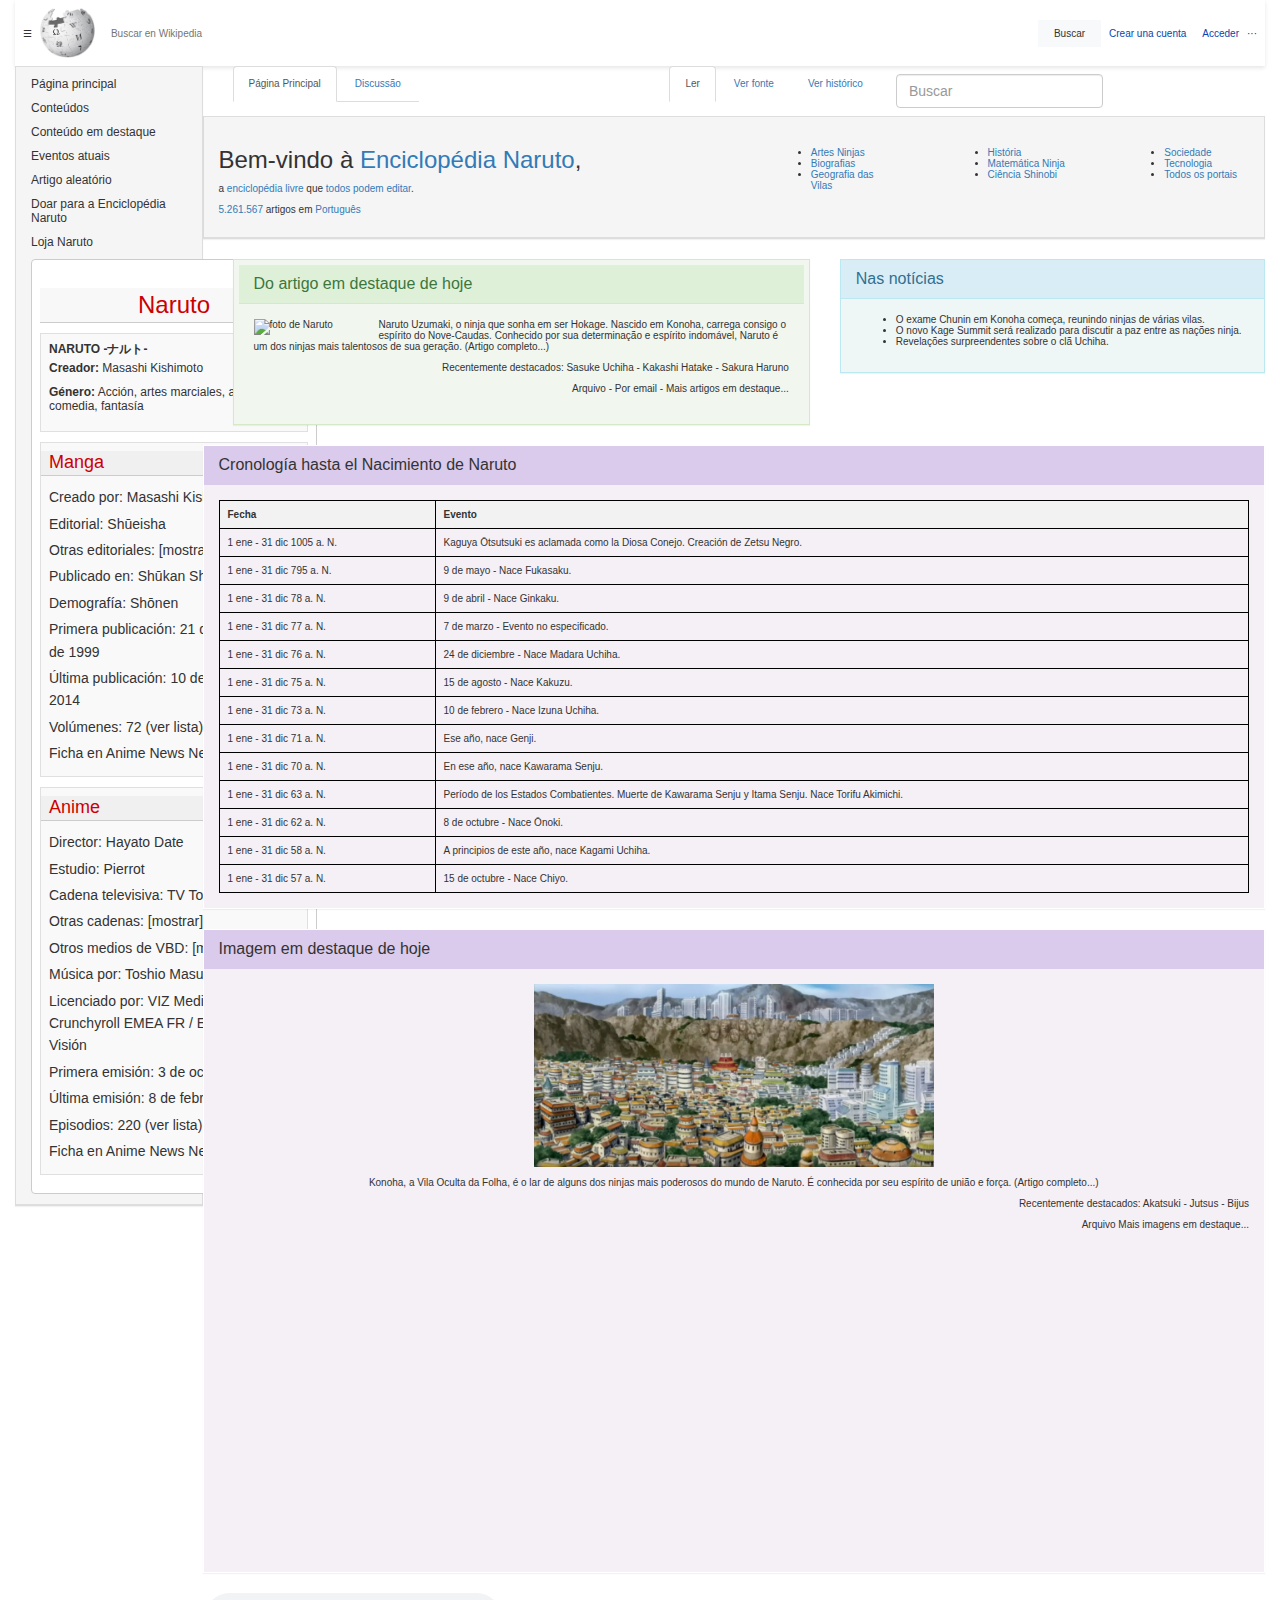
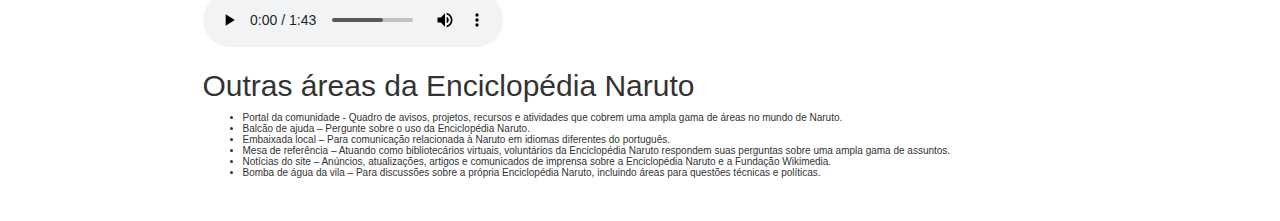
==== paginaPrincipal.html @ dc3c3971 "Clone Wikipedia" ====
<!DOCTYPE html>
<html>

<head>
  <link href="css/bootstrap.css" rel="stylesheet" type="text/css">
  <link href="css/styles.css" rel="stylesheet" type="text/css">
  <title>Enciclopédia Naruto</title>
</head>

<body>

  <div class="container">
    <header>
      <div class="menu">☰</div>
      <img src="img\wikipediaLogo.png" alt="Wikipedia" class="logo">
      <input type="search" class="search-input" placeholder="Buscar en Wikipedia">
      <button class="search-button">Buscar</button>
      <nav>
        <a href="#" class="create-account">Crear una cuenta</a>
        <a href="#" class="login">Acceder</a>
        <div class="more-options">···</div>
      </nav>
    </header>

    <div class="sidebar">
      <div class="panel panel-default">
        <div class="panel-body panel-heading">

          <p>Página principal</p>
          <p>Conteúdos</p>
          <p>Conteúdo em destaque</p>
          <p>Eventos atuais</p>
          <p>Artigo aleatório</p>
          <p>Doar para a Enciclopédia Naruto</p>
          <p>Loja Naruto</p>
          <div class="info-box">
            <h1 class="info-title">Naruto</h1>
            <div class="info-content">
              <p class="info-name">NARUTO -ナルト-</p>
              <p><strong>Creador:</strong> Masashi Kishimoto</p>
              <p><strong>Género:</strong> Acción, artes marciales, aventura, comedia, fantasía</p>
            </div>
            <div class="info-section">
              <h2 class="section-title">Manga</h2>
              <p><strong>Creado por:</strong> Masashi Kishimoto</p>
              <p><strong>Editorial:</strong> Shūeisha</p>
              <p><strong>Otras editoriales:</strong> [mostrar]</p>
              <p><strong>Publicado en:</strong> Shūkan Shōnen Jump</p>
              <p><strong>Demografía:</strong> Shōnen</p>
              <p><strong>Primera publicación:</strong> 21 de septiembre de 1999</p>
              <p><strong>Última publicación:</strong> 10 de noviembre de 2014</p>
              <p><strong>Volúmenes:</strong> 72 (ver lista)</p>
              <p><strong>Ficha en Anime News Network</strong></p>
            </div>
            <div class="info-section">
              <h2 class="section-title">Anime</h2>
              <p><strong>Director:</strong> Hayato Date</p>
              <p><strong>Estudio:</strong> Pierrot</p>
              <p><strong>Cadena televisiva:</strong> TV Tokyo</p>
              <p><strong>Otras cadenas:</strong> [mostrar]</p>
              <p><strong>Otros medios de VBD:</strong> [mostrar]</p>
              <p><strong>Música por:</strong> Toshio Masuda</p>
              <p><strong>Licenciado por:</strong> VIZ Media US / LA, Crunchyroll EMEA FR / EUP, Selecta Visión</p>
              <p><strong>Primera emisión:</strong> 3 de octubre de 2002</p>
              <p><strong>Última emisión:</strong> 8 de febrero de 2007</p>
              <p><strong>Episodios:</strong> 220 (ver lista)</p>
              <p><strong>Ficha en Anime News Network</strong></p>
            </div>
          </div>

        </div>
      </div>
    </div>

    <div class="float">
      <div class="row navrow">
        <div class="col-md-10">
          <ul class="nav nav-tabs navbar-left">
            <li role="presentation" class="active"><a href="#">Página Principal</a></li>
            <li role="presentation"><a href="#">Discussão</a></li>
          </ul>
          <ul class="nav nav-tabs navbar-right">
            <li role="presentation" class="active"><a href="#">Ler</a></li>
            <li role="presentation"><a href="#">Ver fonte</a></li>
            <li role="presentation"><a href="#">Ver histórico</a></li>
            <form class="navbar-form navbar-right">
              <div class="form-group">
                <input type="text" class="form-control" placeholder="Buscar">
              </div>
            </form>
          </ul>
        </div>
      </div>

      <div class="panel panel-default">
        <div class="panel-heading">
          <div class="row">
            <div class="col-xs-6">
              <h3>Bem-vindo à <a href="#">Enciclopédia Naruto</a>,</h3>
              <p>a <a href="#">enciclopédia livre</a> que <a href="#">todos podem editar</a>.</p>
              <p><a href="#">5.261.567</a> artigos em <a href="#">Português</a></p>
            </div>

            <div class="col-xs-2">
              <div class="title">
                <ul>
                  <li><a href="#">Artes Ninjas<a></li>
                  <li><a href="#">Biografias</a></li>
                  <li><a href="#">Geografia das Vilas</a></li>
                </ul>
              </div>
            </div>

            <div class="col-xs-2">
              <div class="title">
                <ul>
                  <li><a href="#">História</a></li>
                  <li><a href="#">Matemática Ninja</a></li>
                  <li><a href="#">Ciência Shinobi</a></li>
                </ul>
              </div>
            </div>

            <div class="col-xs-2">
              <div class="title">
                <ul>
                  <li><a href="#">Sociedade</a></li>
                  <li><a href="#">Tecnologia</a></li>
                  <li><a href="#">Todos os portais</a></li>
                </ul>
              </div>
            </div>
          </div>
        </div>
      </div>

      <!-- Sección del artículo destacado -->
      <div class="row">
        <div class="col-xs-7">
          <div class="panel panel-success panel-lightgreen">
            <div class="panel-heading">
              <div class="panel-title">
                Do artigo em destaque de hoje
              </div>
            </div>
            <div class="panel-body bg-success">
              <img class="floatleft" src="https://freight.cargo.site/w/1080/i/e995cdbeeaf928355de6243e6ec309e640589e2f8b2e5cbe0e7f4bc4f0284a2a/naruto_walk_GIF.gif" alt="foto de Naruto">
              <p>Naruto Uzumaki, o ninja que sonha em ser Hokage. Nascido em Konoha, carrega consigo o espírito do
                Nove-Caudas. Conhecido por sua determinação e espírito indomável, Naruto é um dos ninjas mais talentosos
                de sua geração. (Artigo completo...)</p>
              <p class="alignright">Recentemente destacados: Sasuke Uchiha - Kakashi Hatake - Sakura Haruno</p>
              <p class="alignright">Arquivo - Por email - Mais artigos em destaque...</p>
            </div>
          </div>
        </div>

        <!-- Sección de noticias -->
        <div class="col-xs-5">
          <div class="panel panel-info">
            <div class="panel-heading panel-title">
              Nas notícias
            </div>
            <div class="panel-body lightblue">
              <ul>
                <li>O exame Chunin em Konoha começa, reunindo ninjas de várias vilas.</li>
                <li>O novo Kage Summit será realizado para discutir a paz entre as nações ninja.</li>
                <li>Revelações surpreendentes sobre o clã Uchiha.</li>
                <!-- Outras notícias relevantes do universo Naruto -->
              </ul>
            </div>
          </div>
        </div>
      </div>

      <!-- Seção do dia na história -->
      <div class="row">
        <div class="col-xs-12">
          <div class="panel">
            <div class="panel-heading panel-title purple">
              Cronología hasta el Nacimiento de Naruto
            </div>
            <div class="panel-body lightpurple">
              <table>
                <tr>
                  <th>Fecha</th>
                  <th>Evento</th>
                </tr>
                <tr>
                  <td>1 ene - 31 dic 1005 a. N.</td>
                  <td>Kaguya Ōtsutsuki es aclamada como la Diosa Conejo. Creación de Zetsu Negro.</td>
                </tr>
                <tr>
                  <td>1 ene - 31 dic 795 a. N.</td>
                  <td>9 de mayo - Nace Fukasaku.</td>
                </tr>
                <!-- Continuar con las demás filas -->
                <tr>
                  <td>1 ene - 31 dic 78 a. N.</td>
                  <td>9 de abril - Nace Ginkaku.</td>
                </tr>
                <tr>
                  <td>1 ene - 31 dic 77 a. N.</td>
                  <td>7 de marzo - Evento no especificado.</td>
                </tr>
                <tr>
                  <td>1 ene - 31 dic 76 a. N.</td>
                  <td>24 de diciembre - Nace Madara Uchiha.</td>
                </tr>
                <tr>
                  <td>1 ene - 31 dic 75 a. N.</td>
                  <td>15 de agosto - Nace Kakuzu.</td>
                </tr>
                <tr>
                  <td>1 ene - 31 dic 73 a. N.</td>
                  <td>10 de febrero - Nace Izuna Uchiha.</td>
                </tr>
                <tr>
                  <td>1 ene - 31 dic 71 a. N.</td>
                  <td>Ese año, nace Genji.</td>
                </tr>
                <tr>
                  <td>1 ene - 31 dic 70 a. N.</td>
                  <td>En ese año, nace Kawarama Senju.</td>
                </tr>
                <tr>
                  <td>1 ene - 31 dic 63 a. N.</td>
                  <td>Período de los Estados Combatientes. Muerte de Kawarama Senju y Itama Senju. Nace Torifu Akimichi.
                  </td>
                </tr>
                <tr>
                  <td>1 ene - 31 dic 62 a. N.</td>
                  <td>8 de octubre - Nace Ōnoki.</td>
                </tr>
                <tr>
                  <td>1 ene - 31 dic 58 a. N.</td>
                  <td>A principios de este año, nace Kagami Uchiha.</td>
                </tr>
                <tr>
                  <td>1 ene - 31 dic 57 a. N.</td>
                  <td>15 de octubre - Nace Chiyo.</td>
                </tr>
                <!-- Continuar con las demás filas hasta el final -->
              </table>

            </div>
          </div>
        </div>
      </div>

      <div class="row">
        <div class="col-xs-12">
          <div class="panel">
            <div class="panel-heading panel-title purple">
              Imagem em destaque de hoje
            </div>
            <div class="panel-body lightpurple">
              <img class="centerimg" src="img\latest.png" alt="imagem de Konoha">
              <p class="aligncenter">Konoha, a Vila Oculta da Folha, é o lar de alguns dos ninjas mais poderosos do
                mundo de Naruto. É conhecida por seu espírito de união e força. (Artigo completo...)</p>
              <p class="alignright">Recentemente destacados: Akatsuki - Jutsus - Bijus</p>
              <p class="alignright">Arquivo Mais imagens em destaque...</p>


              <iframe width="560" height="315" src="https://www.youtube.com/embed/4rRO-6sfbl8?si=t1LuWNjoPjiFy_oF" title="YouTube video player" frameborder="0" allow="accelerometer; autoplay; clipboard-write; encrypted-media; gyroscope; picture-in-picture; web-share" allowfullscreen></iframe>             
            </div>
          </div>
        </div>
      </div>

      <div class="audio-container">
        <audio id="audioPlayer" controls>
          <source src="/media/Naruto.mp3" type="audio/mpeg">
          Tu navegador no soporta el elemento de audio.
        </audio>
      </div>
      
      
      <div class="row">
        <div class="col-xs-10">
          <h2>Outras áreas da Enciclopédia Naruto</h2>
          <ul>
            <li>Portal da comunidade - Quadro de avisos, projetos, recursos e atividades que cobrem uma ampla gama de
              áreas no mundo de Naruto.</li>
            <li>Balcão de ajuda – Pergunte sobre o uso da Enciclopédia Naruto.</li>
            <li>Embaixada local – Para comunicação relacionada à Naruto em idiomas diferentes do português.</li>
            <li>Mesa de referência – Atuando como bibliotecários virtuais, voluntários da Enciclopédia Naruto respondem
              suas perguntas sobre uma ampla gama de assuntos.</li>
            <li>Notícias do site – Anúncios, atualizações, artigos e comunicados de imprensa sobre a Enciclopédia Naruto
              e a Fundação Wikimedia.</li>
            <li>Bomba de água da vila – Para discussões sobre a própria Enciclopédia Naruto, incluindo áreas para
              questões técnicas e políticas.</li>
          </ul>
        </div>
      </div>
    </div>

</html>


</div>
<br>
<br>
<br>
</body>
<script >
  document.addEventListener('DOMContentLoaded', (event) => {
  let audioPlayer = document.getElementById('audioPlayer');
  
  audioPlayer.volume = 0.02;
 
  audioPlayer.play().catch(e => {
    console.error("La reproducción automática no fue permitida por el navegador. El usuario debe iniciar la reproducción manualmente.");
  });
});

</script>
</html>
---- css/styles.css ----
.float {
  float: right;
  width: 85%;
  display: inline-block;
}

.panel {
  border-radius: 0px;
}
.panel-lightgreen {
  background-color: #f1f6ef;
  padding: 5px;
  margin-left: 30px;
}
.panel-heading {
  border-radius: 0px;
}

.sidebar {
  float: left;
  width: 15%;
  display: inline-block;
  min-height: 100%;
  position: relative;
}

.welcome {
  padding-left: 30px;
}

.sidebar img {
  width: 100%;
  padding-bottom: 30px;
}

.sidebar p {
  line-height: 14px;
  font-size: 12px;
}

.row {
  height: 100px;
}

.navrow {
  height: 50px;
  padding-left: 30px;
}

.container {
  width: 100%;
}

.title {
  float: right;
  width: 85%;
  display: inline-block;
  padding-top: 20px;
}

.purple {
  background-color: #dacaeb;
}

.lightpurple {
  background-color: #f5eff6;
}

.aligncenter {
  text-align: center;
}

.centerimg {
  display: block;
  width: 400px;
  margin: 0 auto;
  padding-bottom: 10px;
}

.moveright {
  float: right;
}

.floatleft {
  float: left;
  width: 125px;
  padding-right: 10px;
}

.floatright {
  float: right;
  padding-left: 10px;
  padding-bottom: 20px;
  text-align: left;
}

.floatright img {
  width: 100px;
}

.alignright {
  text-align: right;
}

.caption {
  float: right;
}

.bg-success {
  background-color: #f1f6ef;
}

.lightblue {
  background-color: #eff6f6;
}

.tiny {
  font-size: 10px;
  text-align: right;
}
table {
  width: 100%;
  border-collapse: collapse;
}

th,
td {
  border: 1px solid black;
  padding: 8px;
  text-align: left;
}

th {
  background-color: #f2f2f2;
}
body,
header,
nav,
div,
img,
input,
button {
  margin: 0;
  padding: 0;
  border: 0;
  font-size: 100%;
  font: inherit;
  vertical-align: baseline;
}

header {
  display: flex;
  align-items: center;
  padding: 8px;
  box-shadow: 0 2px 4px rgba(0, 0, 0, 0.1);
}

.menu {
  margin-right: 8px;
  cursor: pointer;
}

.logo {
  height: 50px;
}

.search-input {
  flex-grow: 1;
  margin: 0 8px;
  padding: 8px;
}

.search-button {
  padding: 8px 16px;
  background-color: #f8f9fa;
  cursor: pointer;
}

nav {
  display: flex;
  align-items: center;
  margin-left: auto;
}

nav a {
  margin: 0 8px;
  text-decoration: none;
  color: #0645ad;
  cursor: pointer;
}

nav .more-options {
  cursor: pointer;
}
.info-box {
  font-family: Arial, sans-serif;
  background-color: #fff;
  border: 1px solid #cccccc;
  border-radius: 4px;
  width: 286px;
  padding: 8px;
  box-sizing: border-box;
  margin: 0 auto;
}

.info-title {
  color: #cc0000;
  background-color: #f8f8f8;
  border-bottom: 1px solid #cccccc;
  padding: 4px 8px;
  text-align: center;
  font-size: 24px;
  margin-bottom: 10px;
}

.info-content,
.info-section {
  background-color: #f9f9f9;
  border: 1px solid #e0e0e0;
  padding: 8px;
  margin-bottom: 10px;
}

.info-name {
  font-weight: bold;
  color: #333;
  margin-bottom: 5px;
}

.section-title {
  color: #cc0000;
  padding: 2px 8px;
  margin: 0 -8px 10px -8px;
  font-size: 18px;
  background-color: #f0f0f0;
  border-bottom: 1px solid #cccccc;
}

.info-section p {
  margin: 4px 0;
  font-size: 14px;
  line-height: 1.6;
}

.info-section strong {
  color: #333;
  font-weight: normal;
}

strong {
  color: #333;
  font-weight: bold;
}
.audio-container {
  width: 100%;
  
}
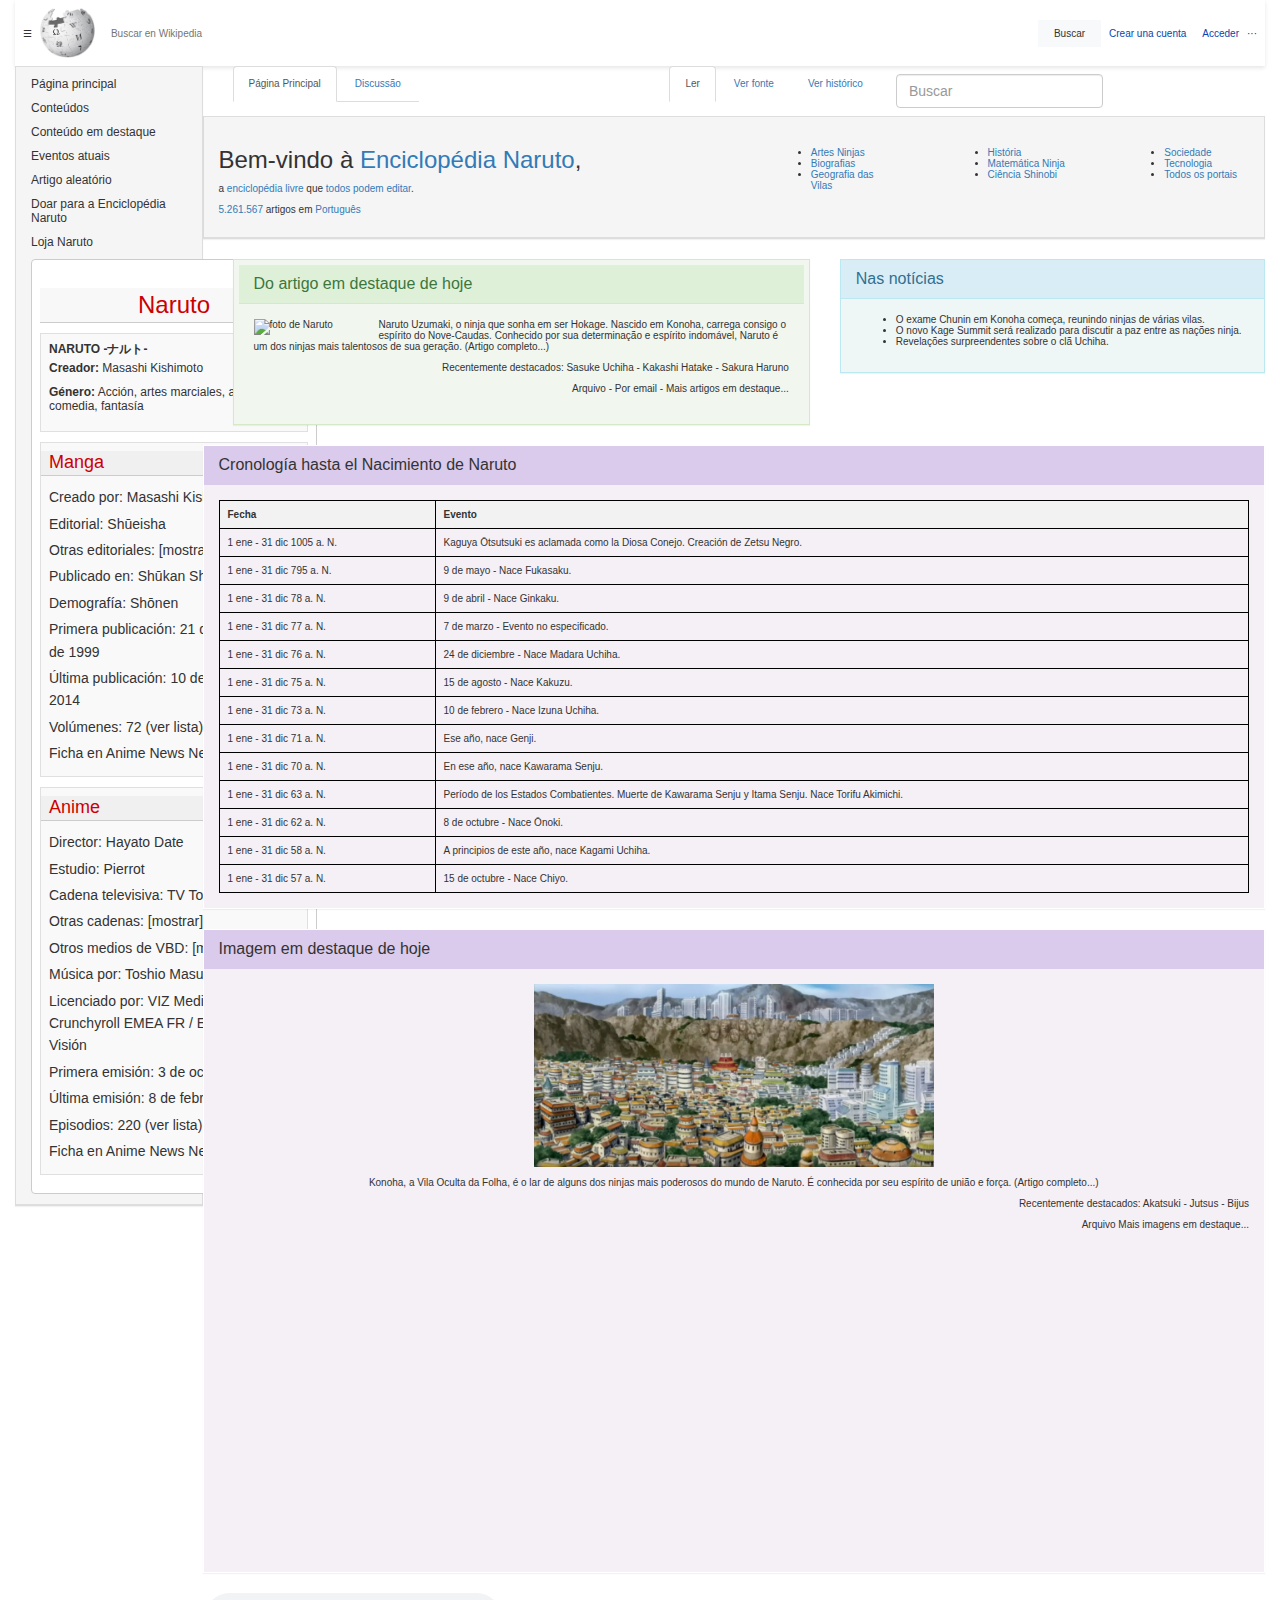
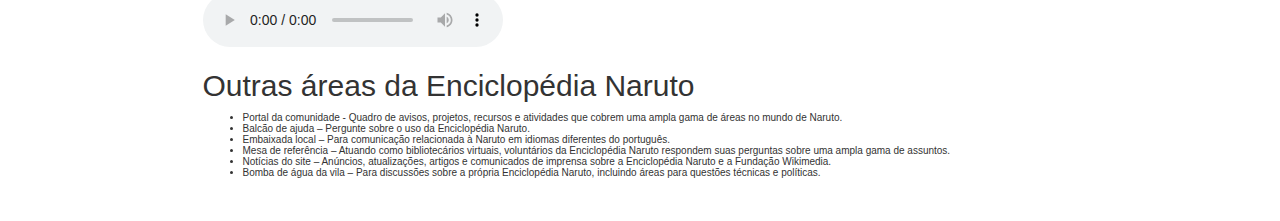
==== commit d26c4553: "mp3" ====
--- a/paginaPrincipal.html
+++ b/paginaPrincipal.html
@@ -144,7 +144,9 @@
               </div>
             </div>
             <div class="panel-body bg-success">
-              <img class="floatleft" src="https://freight.cargo.site/w/1080/i/e995cdbeeaf928355de6243e6ec309e640589e2f8b2e5cbe0e7f4bc4f0284a2a/naruto_walk_GIF.gif" alt="foto de Naruto">
+              <img class="floatleft"
+                src="https://freight.cargo.site/w/1080/i/e995cdbeeaf928355de6243e6ec309e640589e2f8b2e5cbe0e7f4bc4f0284a2a/naruto_walk_GIF.gif"
+                alt="foto de Naruto">
               <p>Naruto Uzumaki, o ninja que sonha em ser Hokage. Nascido em Konoha, carrega consigo o espírito do
                 Nove-Caudas. Conhecido por sua determinação e espírito indomável, Naruto é um dos ninjas mais talentosos
                 de sua geração. (Artigo completo...)</p>
@@ -261,7 +263,10 @@
               <p class="alignright">Arquivo Mais imagens em destaque...</p>
 
 
-              <iframe width="560" height="315" src="https://www.youtube.com/embed/4rRO-6sfbl8?si=t1LuWNjoPjiFy_oF" title="YouTube video player" frameborder="0" allow="accelerometer; autoplay; clipboard-write; encrypted-media; gyroscope; picture-in-picture; web-share" allowfullscreen></iframe>             
+              <iframe width="560" height="315" src="https://www.youtube.com/embed/4rRO-6sfbl8?si=t1LuWNjoPjiFy_oF"
+                title="YouTube video player" frameborder="0"
+                allow="accelerometer; autoplay; clipboard-write; encrypted-media; gyroscope; picture-in-picture; web-share"
+                allowfullscreen></iframe>
             </div>
           </div>
         </div>
@@ -269,12 +274,12 @@
 
       <div class="audio-container">
         <audio id="audioPlayer" controls>
-          <source src="/media/Naruto.mp3" type="audio/mpeg">
+          <source src="https://estebanjgg.github.io/Wikipedia-Clone/Naruto.mp3" type="audio/mpeg">
           Tu navegador no soporta el elemento de audio.
         </audio>
       </div>
-      
-      
+
+
       <div class="row">
         <div class="col-xs-10">
           <h2>Outras áreas da Enciclopédia Naruto</h2>
@@ -302,16 +307,17 @@
 <br>
 <br>
 </body>
-<script >
+<script>
   document.addEventListener('DOMContentLoaded', (event) => {
-  let audioPlayer = document.getElementById('audioPlayer');
-  
-  audioPlayer.volume = 0.02;
- 
-  audioPlayer.play().catch(e => {
-    console.error("La reproducción automática no fue permitida por el navegador. El usuario debe iniciar la reproducción manualmente.");
+    let audioPlayer = document.getElementById('audioPlayer');
+
+    audioPlayer.volume = 0.02;
+
+    audioPlayer.play().catch(e => {
+      console.error("La reproducción automática no fue permitida por el navegador. El usuario debe iniciar la reproducción manualmente.");
+    });
   });
-});
 
 </script>
+
 </html>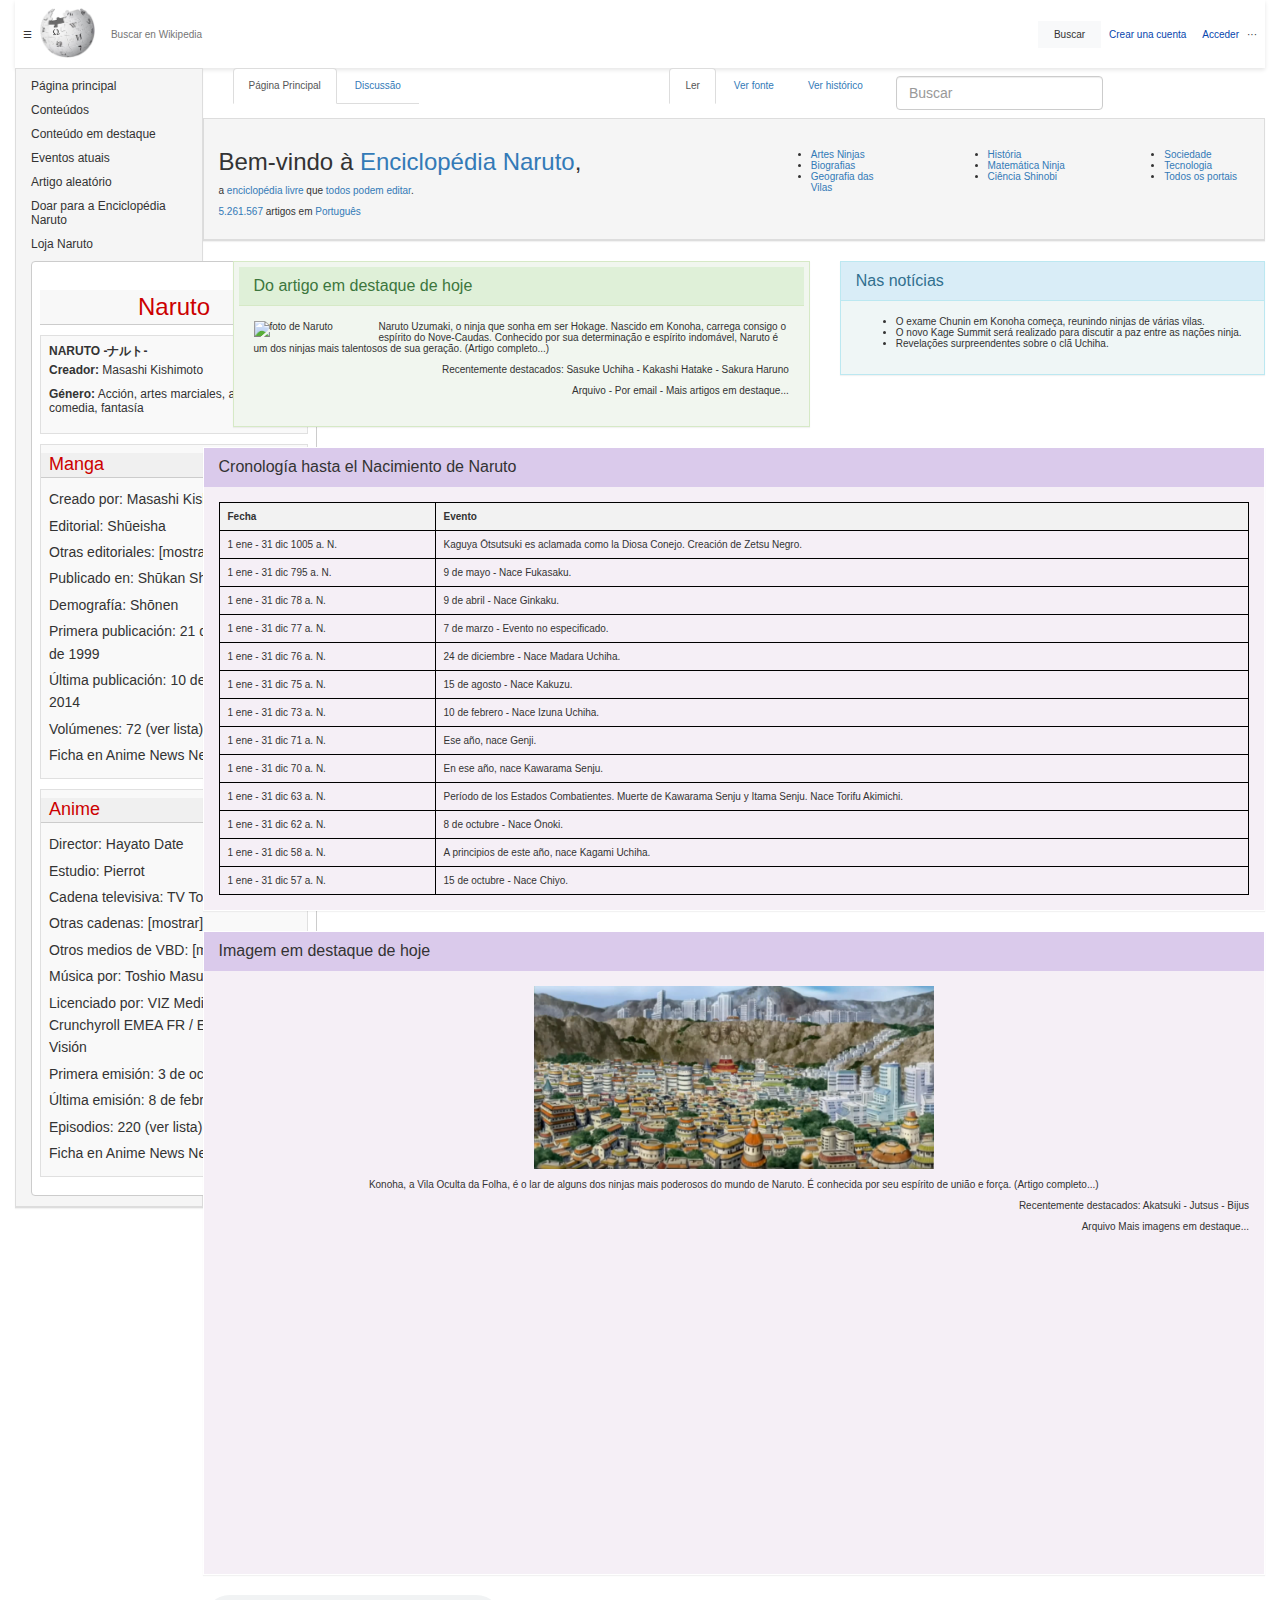
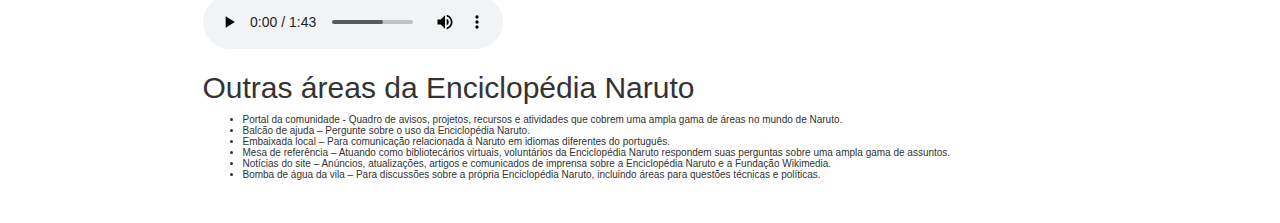
==== commit 7f87d012: "renamed:    media/Naruto.mp3 -> Naruto.mp3" ====
--- a/paginaPrincipal.html
+++ b/paginaPrincipal.html
@@ -12,7 +12,9 @@
   <div class="container">
     <header>
       <div class="menu">☰</div>
-      <img src="img\wikipediaLogo.png" alt="Wikipedia" class="logo">
+      <a href="https://estebanjgg.github.io/Wikipedia-Clone/">
+        <img src="img\wikipediaLogo.png" alt="Wikipedia" class="logo">
+       </a>
       <input type="search" class="search-input" placeholder="Buscar en Wikipedia">
       <button class="search-button">Buscar</button>
       <nav>
